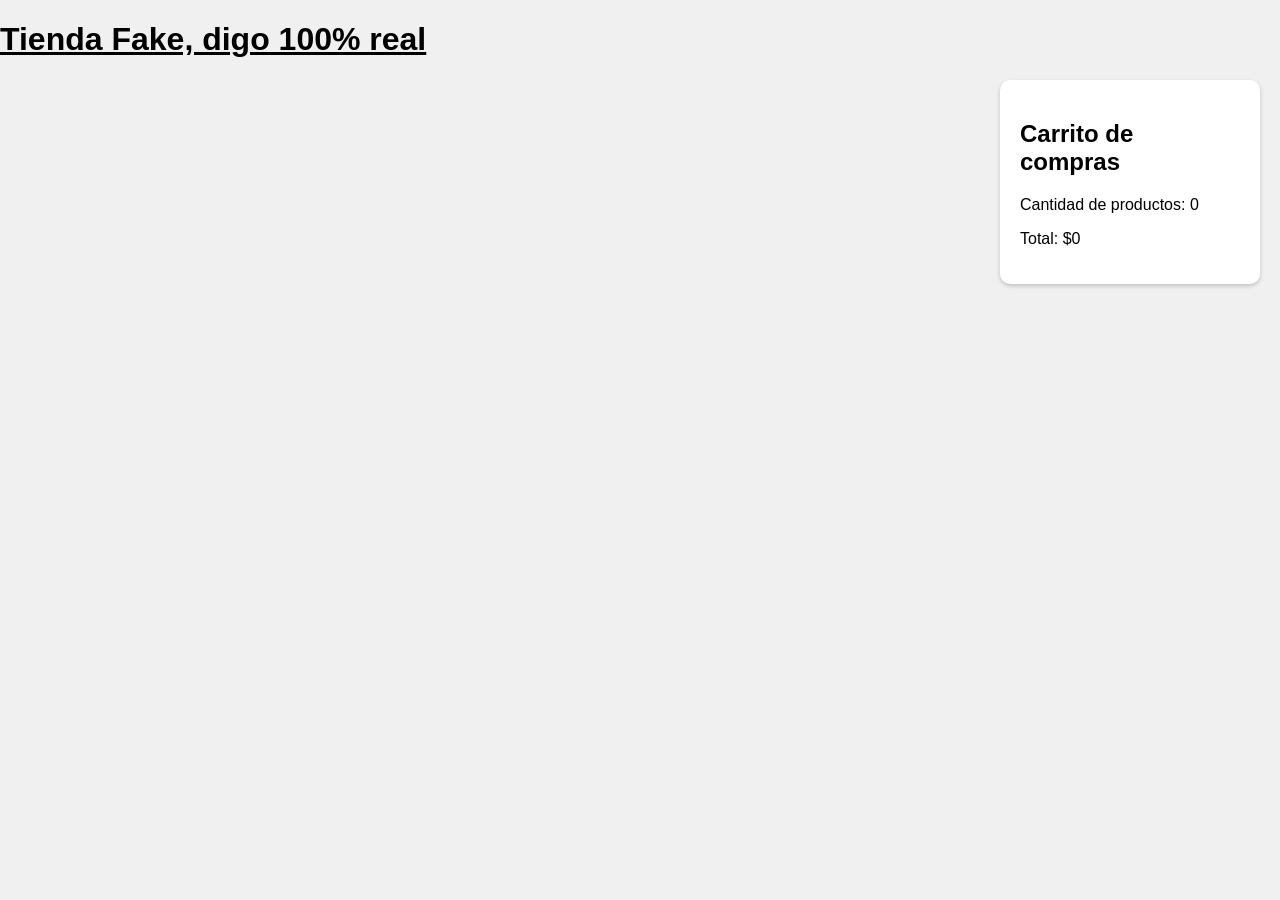
==== Pagina hecha a mano/index.html @ bad82932 "Pagina hecha a mano agregada" ====
<!DOCTYPE html>
<html lang="en">
<head>
    <meta charset="UTF-8">
    <meta name="viewport" content="width=device-width, initial-scale=1.0">
    <title>Tienda Fake, digo 100% real</title>

    <link rel="stylesheet" href="style.css">
    <script src="script.js" defer></script>
</head>

<body>

    <h1><u>Tienda Fake, digo 100% real</u></h1>

    <div id="carrito" class="carrito">
        <h2>Carrito de compras</h2>
        <ul id="lista-carrito"></ul>

        <p>Cantidad de productos:
            <span id="cantidad">0</span>
        </p>

        <p>Total:
            $<span id="total">0</span>
        </p>
    </div>

    <div class="container">
        <div id="productos"></div>
    </div>

</body>
</html>
---- Pagina hecha a mano/style.css ----
body {
    font-family: Arial, sans-serif;
    background-color: #f0f0f0;
    margin: 0;
}

.container {
    display: flex;
    justify-content: center;
}

#productos {
    display: flex;
    flex-wrap: wrap;
    gap: 20px;
    justify-content: center;
    width: 100%;
}

.carrito {
    width: 220px;
    background-color: white;
    padding: 20px;
    margin: 20px;
    margin-left: auto;
    border-radius: 10px;
    box-shadow: 0 2px 4px rgba(0,0,0,.2);
}

.producto {
    width: 220px;
    background-color: white;
    padding: 15px;
    border-radius: 10px;
    box-shadow: 0 2px 4px rgba(0,0,0,.2);
    text-align: center;
    cursor: pointer;
    transition: transform .3s;
}

.producto:hover {
    transform: scale(1.05);
}

.producto img {
    width: 120px;
    height: 120px;
    object-fit: contain;
}
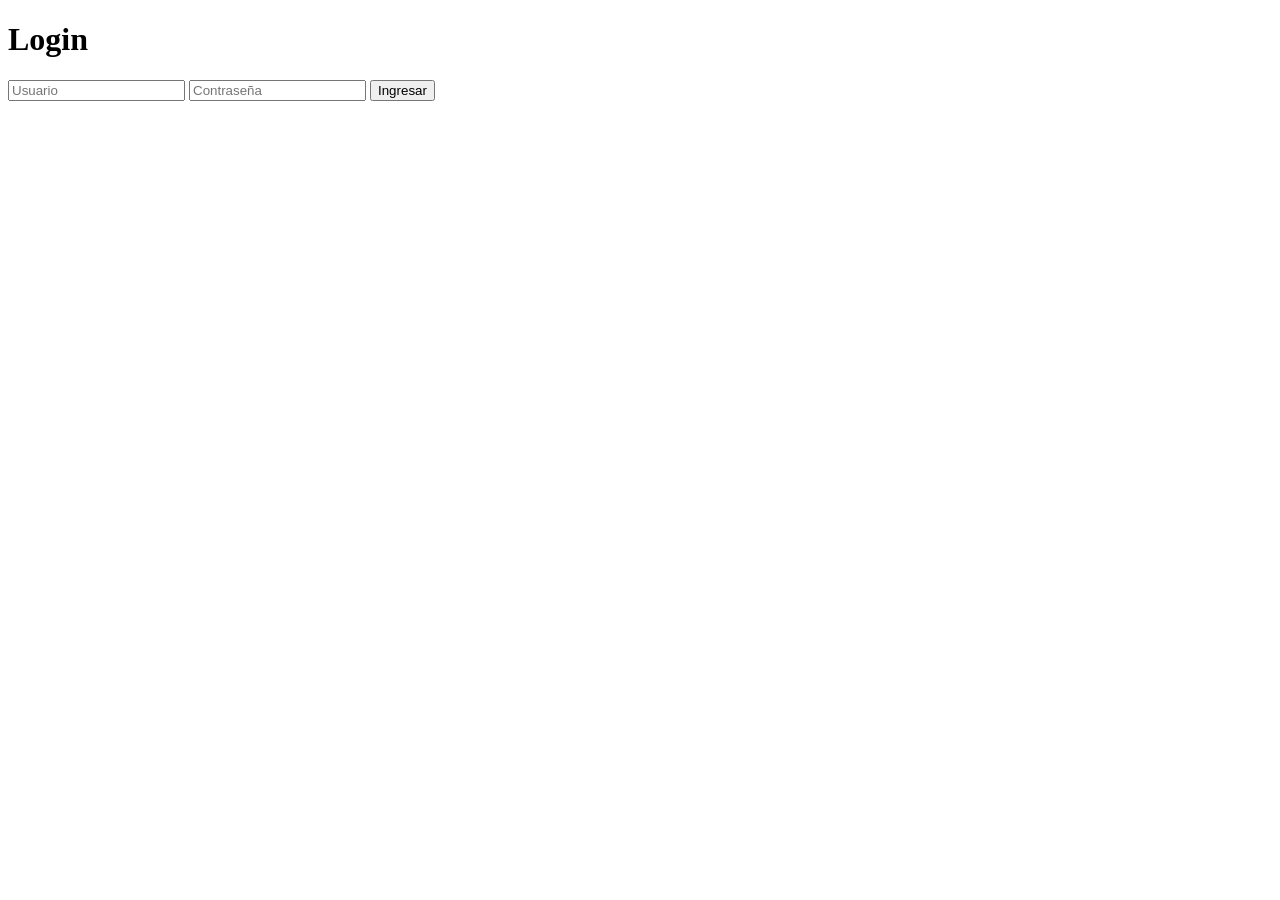
==== commit 7a88ad04: "Login conectado" ====
--- a/Pagina hecha a mano/index.html
+++ b/Pagina hecha a mano/index.html
@@ -1,34 +1,32 @@
 <!DOCTYPE html>
 <html lang="en">
 <head>
+    <script src="index.js" defer></script>
     <meta charset="UTF-8">
     <meta name="viewport" content="width=device-width, initial-scale=1.0">
-    <title>Tienda Fake, digo 100% real</title>
+    <title>Login</title>
+</head>
+<body>
+    <header>
+        <h1>Login</h1>
+    </header>
+    <form id="loginForm">
+    <input
+        type="text"
+        id="username"
+        placeholder="Usuario"
+        required>
 
-    <link rel="stylesheet" href="style.css">
-    <script src="script.js" defer></script>
-</head>
+    <input
+        type="password"
+        id="password"
+        placeholder="Contraseña"
+        required>
 
-<body>
+    <button type="submit">
+        Ingresar
+    </button>
 
-    <h1><u>Tienda Fake, digo 100% real</u></h1>
-
-    <div id="carrito" class="carrito">
-        <h2>Carrito de compras</h2>
-        <ul id="lista-carrito"></ul>
-
-        <p>Cantidad de productos:
-            <span id="cantidad">0</span>
-        </p>
-
-        <p>Total:
-            $<span id="total">0</span>
-        </p>
-    </div>
-
-    <div class="container">
-        <div id="productos"></div>
-    </div>
-
+</form>
 </body>
 </html>
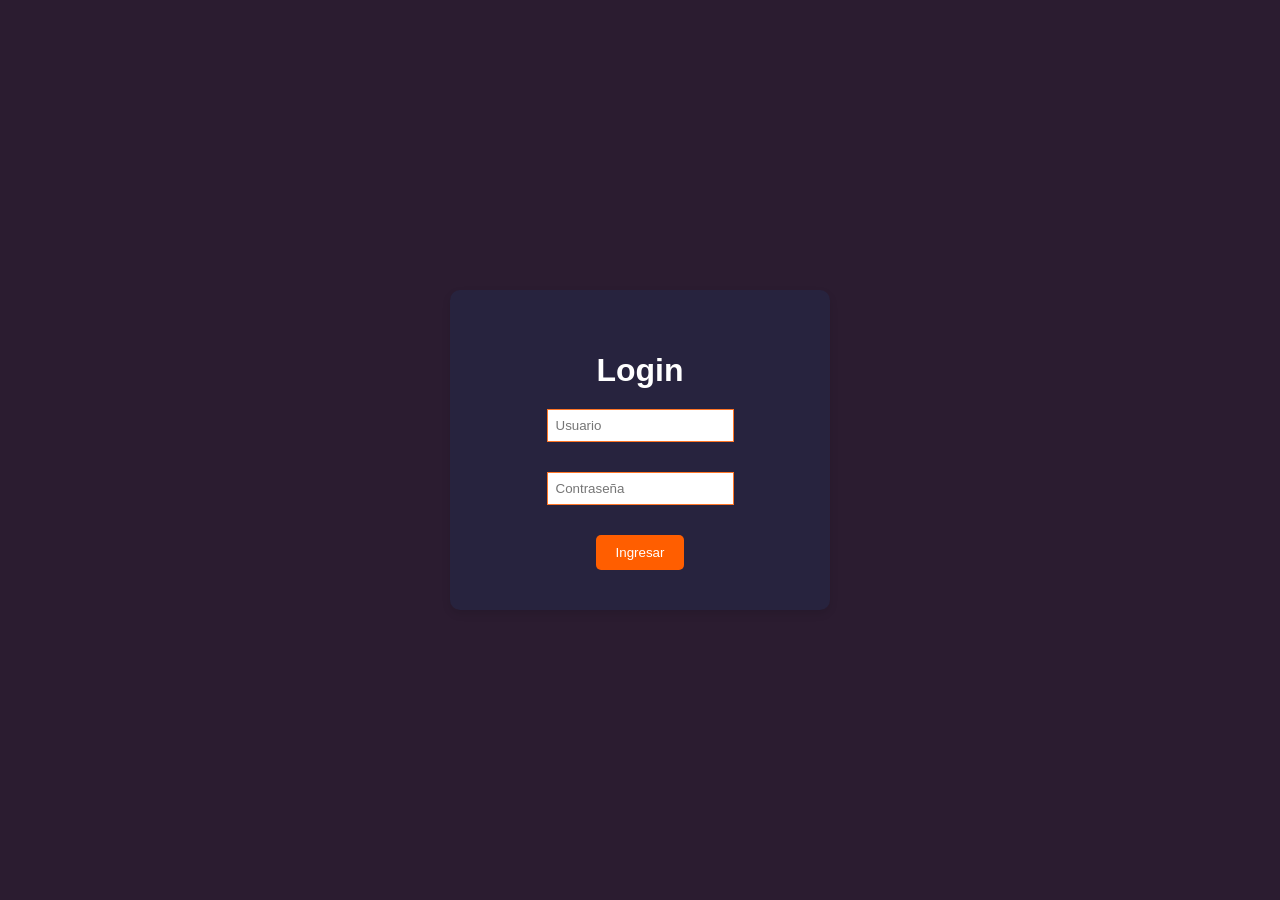
==== commit d97ce299: "primer loggin" ====
--- a/Pagina hecha a mano/index.html
+++ b/Pagina hecha a mano/index.html
@@ -1,12 +1,14 @@
 <!DOCTYPE html>
 <html lang="en">
-<head>
+<head> 
+    <link rel="stylesheet" href="login.css">
     <script src="index.js" defer></script>
     <meta charset="UTF-8">
     <meta name="viewport" content="width=device-width, initial-scale=1.0">
     <title>Login</title>
 </head>
 <body>
+    <div class="ContainerdelloG">
     <header>
         <h1>Login</h1>
     </header>
@@ -26,7 +28,7 @@
     <button type="submit">
         Ingresar
     </button>
-
+</div>
 </form>
 </body>
 </html>
--- a/Pagina hecha a mano/login.css
+++ b/Pagina hecha a mano/login.css
@@ -0,0 +1,63 @@
+/* la idea es hacer un loggin simple pero bonemto, ya me estrese jefe, quiero una paga mas acorde*/
+
+body {
+    margin: 0;
+    font-family: Arial, sans-serif;
+    display: flex;
+    justify-content: center;
+    align-items: center;
+    min-height: 100vh;
+    background-color: #2b1c30;
+}
+
+/* Esto va a ser la caja del logguin, necesito mas cafè, tuve que agregar una clase en el html, perdòn*/
+
+
+.ContainerdelloG{
+    background-color: rgba(3, 102, 182,0.1);
+    padding: 40px;
+    border-radius: 10px;
+    box-shadow: 0 4px 8px rgba(0, 0, 0, 0.1);
+    width: 300px;
+    text-align: center;
+    max-height: 250px;
+}
+
+h1 {
+    margin-bottom: 20px;
+    color: #fff;
+}
+
+form{
+    display: flex;
+    flex-direction: column;
+    align-items: center;
+}
+
+label, input {
+    margin-bottom: 30px;
+}
+
+input{
+    padding: 8px;
+    border: 1px solid #ff7627;
+}
+
+button{
+    padding: 10px 20px;
+    background-color: #ff5e00;
+    color:rgb(255, 255, 255);
+    border: none;
+    border-radius: 5px;
+    cursor: pointer;
+    transition: background-color 0.3s, transform 0.2s;
+}
+button:hover {
+    background-color: #ff7627;
+    transform: scale(1.05);
+    color: #fff;
+}
+
+button:active {
+    background-color: #36183a;
+}
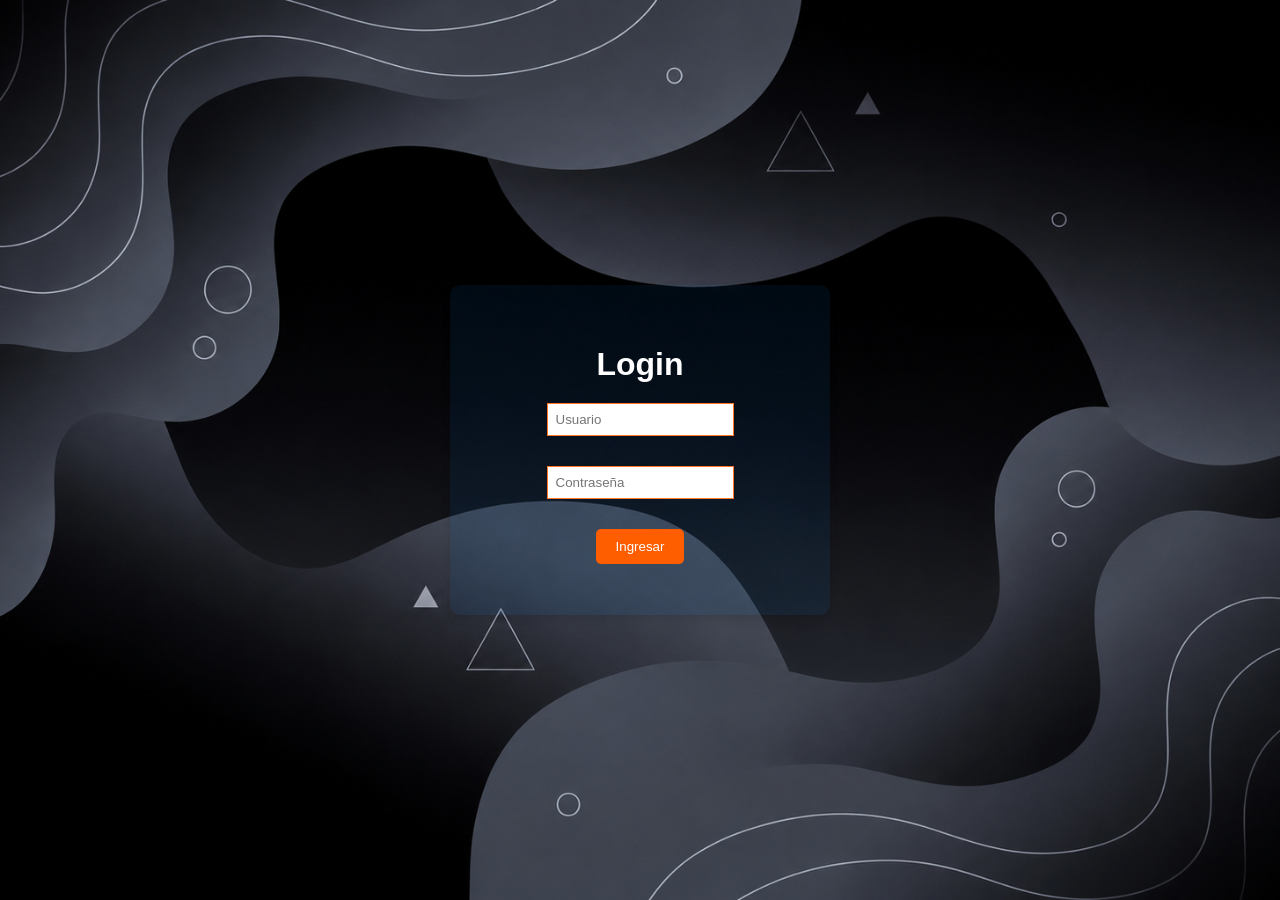
==== commit 68325de7: "Agregados todos los requerimientos faltantantes, pagina completada" ====
--- a/Pagina hecha a mano/index.html
+++ b/Pagina hecha a mano/index.html
@@ -8,7 +8,7 @@
     <title>Login</title>
 </head>
 <body>
-    <div class="ContainerdelloG">
+    <main class="ContainerdelloG">
     <header>
         <h1>Login</h1>
     </header>
@@ -28,7 +28,9 @@
     <button type="submit">
         Ingresar
     </button>
-</div>
+
+    <p id="mensaje"></p>
 </form>
+</main>
 </body>
 </html>
--- a/Pagina hecha a mano/login.css
+++ b/Pagina hecha a mano/login.css
@@ -2,12 +2,13 @@
 
 body {
     margin: 0;
-    font-family: Arial, sans-serif;
+    font-family: 'Inter', Arial, sans-serif;
     display: flex;
     justify-content: center;
     align-items: center;
-    min-height: 100vh;
-    background-color: #2b1c30;
+    min-height: 100vh; 
+    background: url(img/aa.png) no-repeat center center fixed;
+    background-size: cover;
 }
 
 /* Esto va a ser la caja del logguin, necesito mas cafè, tuve que agregar una clase en el html, perdòn*/
@@ -60,4 +61,12 @@
 
 button:active {
     background-color: #36183a;
-}+}
+/* Mensaje de error del login */
+
+#mensaje{
+    color:#ffd0c0;
+    margin-top:10px;
+    min-height:18px;
+    font-size:.9rem;
+}
